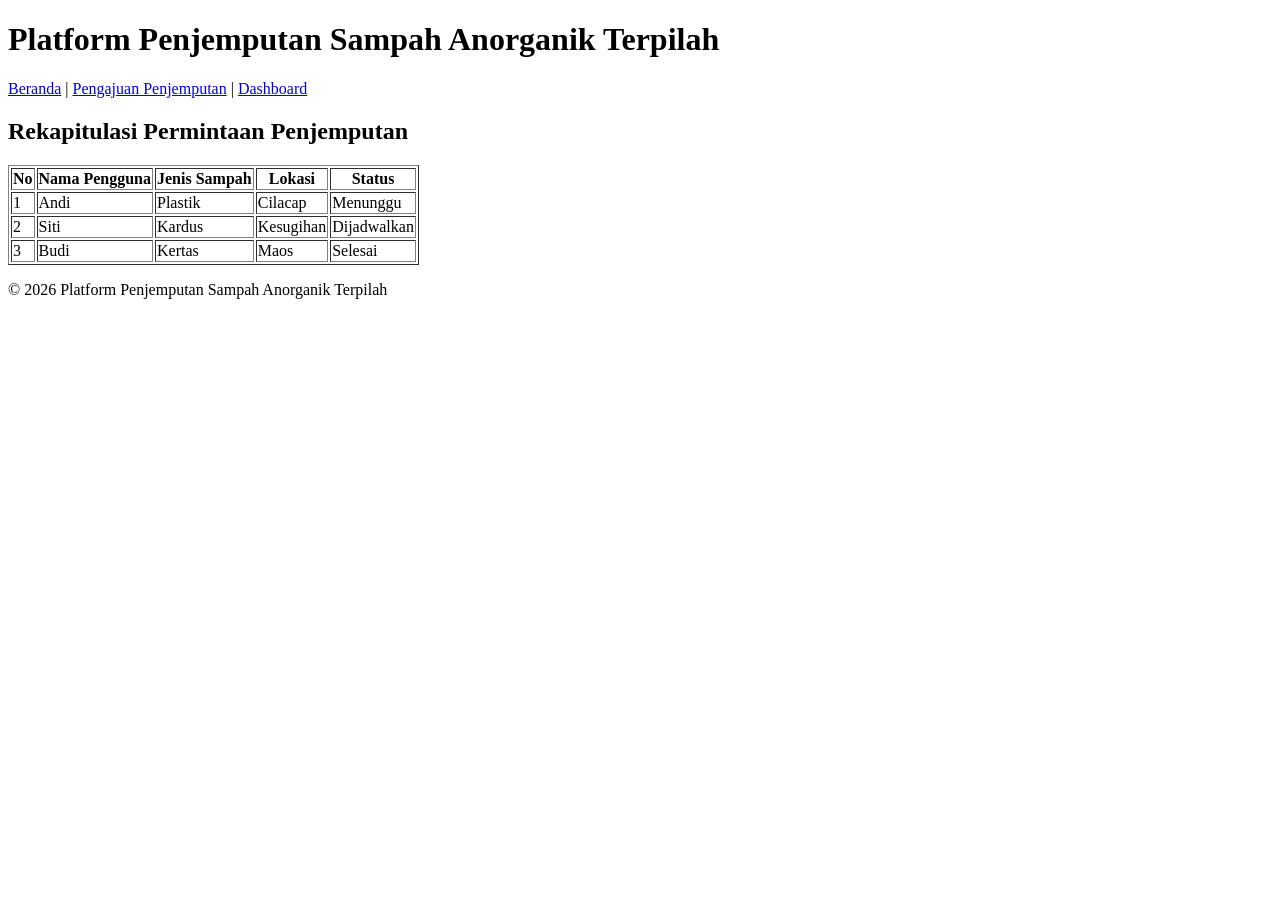
==== dashboard.html @ 28e2f43c "Add files via upload" ====
<!DOCTYPE html>
<html>
<head>
    <title>Dashboard Penjemputan Sampah</title>
</head>

<body>

    <header>
        <h1>Platform Penjemputan Sampah Anorganik Terpilah</h1>
    </header>

    <nav>
        <a href="index.html">Beranda</a> |
        <a href="pengajuan.html">Pengajuan Penjemputan</a> |
        <a href="dashboard.html">Dashboard</a>
    </nav>

    <main>

        <section>
            <h2>Rekapitulasi Permintaan Penjemputan</h2>

            <table border="1">

                <thead>
                    <tr>
                        <th>No</th>
                        <th>Nama Pengguna</th>
                        <th>Jenis Sampah</th>
                        <th>Lokasi</th>
                        <th>Status</th>
                    </tr>
                </thead>

                <tbody>

                    <tr>
                        <td>1</td>
                        <td>Andi</td>
                        <td>Plastik</td>
                        <td>Cilacap</td>
                        <td>Menunggu</td>
                    </tr>

                    <tr>
                        <td>2</td>
                        <td>Siti</td>
                        <td>Kardus</td>
                        <td>Kesugihan</td>
                        <td>Dijadwalkan</td>
                    </tr>

                    <tr>
                        <td>3</td>
                        <td>Budi</td>
                        <td>Kertas</td>
                        <td>Maos</td>
                        <td>Selesai</td>
                    </tr>

                </tbody>

            </table>
        </section>

    </main>

    <footer>
        <p>&copy; 2026 Platform Penjemputan Sampah Anorganik Terpilah</p>
    </footer>

</body>
</html>
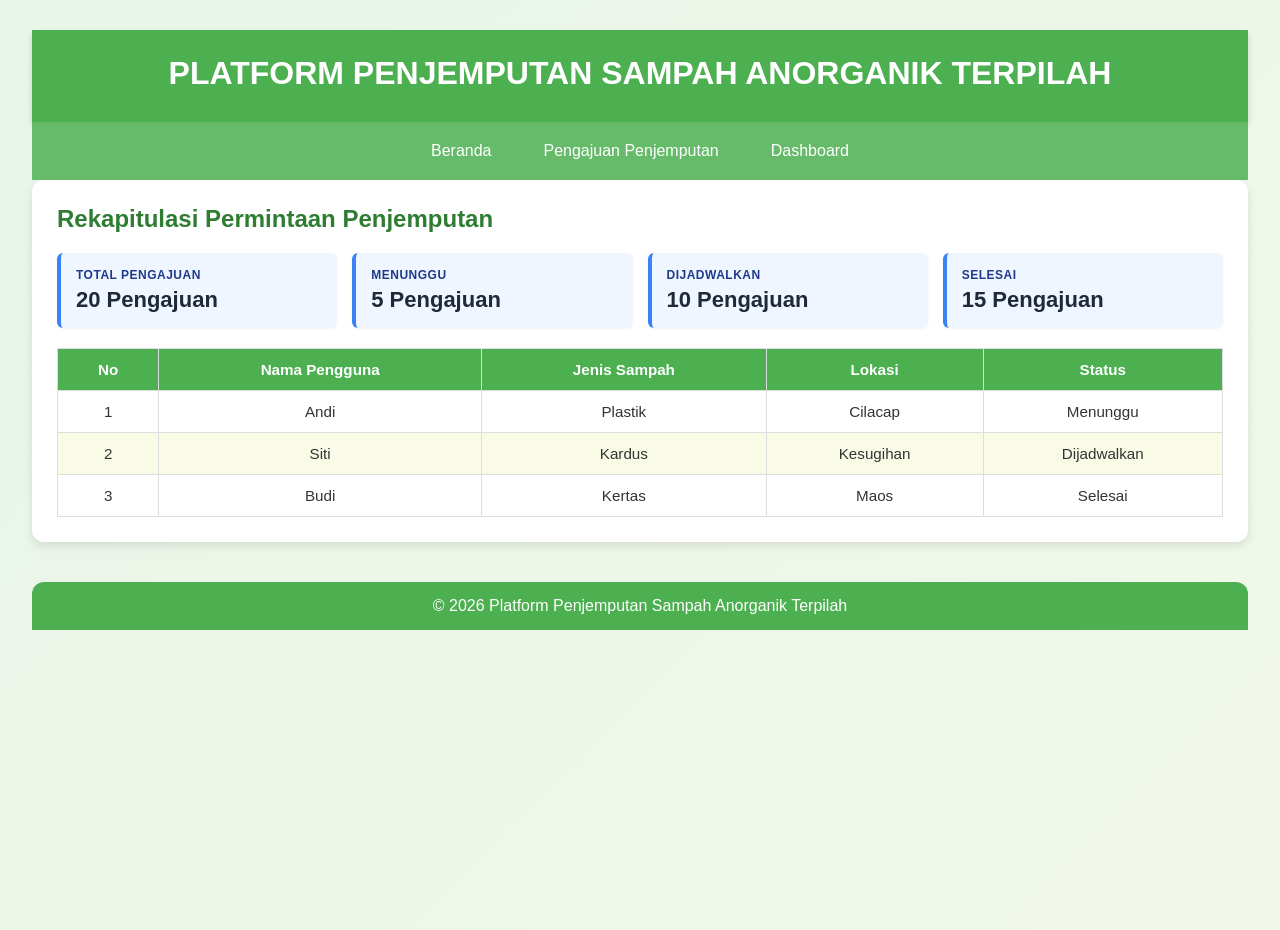
==== commit ec89dd2a: "P5-CSS" ====
--- a/dashboard.html
+++ b/dashboard.html
@@ -1,74 +1,111 @@
 <!DOCTYPE html>
 <html>
 <head>
+    <meta charset="UTF-8">
     <title>Dashboard Penjemputan Sampah</title>
+    <link rel="stylesheet" href="style.css">
 </head>
 
 <body>
 
-    <header>
-        <h1>Platform Penjemputan Sampah Anorganik Terpilah</h1>
-    </header>
+    <div class="dashboard-grid">
 
-    <nav>
-        <a href="index.html">Beranda</a> |
-        <a href="pengajuan.html">Pengajuan Penjemputan</a> |
+        <header>
+            <h1>PLATFORM PENJEMPUTAN SAMPAH ANORGANIK TERPILAH</h1>
+        </header>
+
+        <nav>
+        <a href="index.html">Beranda</a>
+        <a href="pengajuan.html">Pengajuan Penjemputan</a>
         <a href="dashboard.html">Dashboard</a>
-    </nav>
+        </nav>
 
-    <main>
+        <main>
 
-        <section>
             <h2>Rekapitulasi Permintaan Penjemputan</h2>
 
-            <table border="1">
+            <!-- REKAP STATISTIK -->
+            <div class="stats-grid">
 
-                <thead>
-                    <tr>
-                        <th>No</th>
-                        <th>Nama Pengguna</th>
-                        <th>Jenis Sampah</th>
-                        <th>Lokasi</th>
-                        <th>Status</th>
-                    </tr>
-                </thead>
+                <div class="stat-card">
+                    <h4>TOTAL PENGAJUAN</h4>
+                    <p>20 Pengajuan</p>
+                </div>
 
-                <tbody>
+                <div class="stat-card">
+                    <h4>MENUNGGU</h4>
+                    <p>5 Pengajuan</p>
+                </div>
 
-                    <tr>
-                        <td>1</td>
-                        <td>Andi</td>
-                        <td>Plastik</td>
-                        <td>Cilacap</td>
-                        <td>Menunggu</td>
-                    </tr>
+                <div class="stat-card">
+                    <h4>DIJADWALKAN</h4>
+                    <p>10 Pengajuan</p>
+                </div>
 
-                    <tr>
-                        <td>2</td>
-                        <td>Siti</td>
-                        <td>Kardus</td>
-                        <td>Kesugihan</td>
-                        <td>Dijadwalkan</td>
-                    </tr>
+                <div class="stat-card">
+                    <h4>SELESAI</h4>
+                    <p>15 Pengajuan</p>
+                </div>
 
-                    <tr>
-                        <td>3</td>
-                        <td>Budi</td>
-                        <td>Kertas</td>
-                        <td>Maos</td>
-                        <td>Selesai</td>
-                    </tr>
+            </div>
 
-                </tbody>
 
-            </table>
-        </section>
+            <!-- TABEL -->
+            <div class="table-container">
 
-    </main>
+                <table>
 
-    <footer>
-        <p>&copy; 2026 Platform Penjemputan Sampah Anorganik Terpilah</p>
-    </footer>
+                    <thead>
+                        <tr>
+                            <th>No</th>
+                            <th>Nama Pengguna</th>
+                            <th>Jenis Sampah</th>
+                            <th>Lokasi</th>
+                            <th>Status</th>
+                        </tr>
+                    </thead>
+
+                    <tbody>
+
+                        <tr>
+                            <td>1</td>
+                            <td>Andi</td>
+                            <td>Plastik</td>
+                            <td>Cilacap</td>
+                            <td>Menunggu</td>
+                        </tr>
+
+                        <tr>
+                            <td>2</td>
+                            <td>Siti</td>
+                            <td>Kardus</td>
+                            <td>Kesugihan</td>
+                            <td>Dijadwalkan</td>
+                        </tr>
+
+                        <tr>
+                            <td>3</td>
+                            <td>Budi</td>
+                            <td>Kertas</td>
+                            <td>Maos</td>
+                            <td>Selesai</td>
+                        </tr>
+
+                    </tbody>
+
+                </table>
+
+            </div>
+
+        </main>
+
+        <footer>
+            <p>
+                &copy; 2026 Platform Penjemputan Sampah Anorganik Terpilah
+            </p>
+        </footer>
+
+    </div>
 
 </body>
 </html>
--- a/style.css
+++ b/style.css
@@ -0,0 +1,328 @@
+/* =========================================================
+   Platform Penjemputan Sampah Anorganik Terpilah
+   ========================================================= */
+
+
+/* =========================================================
+   GLOBAL
+   ========================================================= */
+
+* {
+    margin: 0;
+    padding: 0;
+    box-sizing: border-box;
+}
+
+body {
+    font-family: "Segoe UI", Arial, sans-serif;
+    background: linear-gradient(135deg, #e8f5e9, #f1f8e9);
+    color: #333;
+    min-height: 100vh;
+}
+
+header {
+    background: #4caf50;
+    color: white;
+    padding: 25px;
+    text-align: center;
+    box-shadow: 0 3px 6px rgba(0, 0, 0, 0.15);
+}
+
+header h1 {
+    font-size: 2em;
+    margin-bottom: 5px;
+}
+
+nav {
+    display: flex;
+    justify-content: center;
+    gap: 20px;
+    background: #66bb6a;
+    padding: 12px;
+}
+
+nav a {
+    color: white;
+    text-decoration: none;
+    font-weight: 500;
+    padding: 8px 16px;
+    border-radius: 6px;
+    transition: background 0.3s, transform 0.2s;
+}
+
+nav a:hover {
+    background: #388e3c;
+    transform: scale(1.05);
+}
+
+footer {
+    background: #4caf50;
+    color: white;
+    text-align: center;
+    padding: 15px;
+    margin-top: 40px;
+    border-top-left-radius: 12px;
+    border-top-right-radius: 12px;
+}
+
+
+/* =========================================================
+   P5.1 - BERANDA
+   ========================================================= */
+
+.home-container {
+    width: 90%;
+    max-width: 800px;
+    margin: 40px auto;
+    background: #ffffff;
+    padding: 30px;
+    border-radius: 12px;
+    box-shadow: 0 4px 10px rgba(0, 0, 0, 0.10);
+}
+
+.home-container h2 {
+    color: #2e7d32;
+    margin-bottom: 15px;
+    text-align: center;
+}
+
+.home-container p {
+    line-height: 1.6;
+    margin-bottom: 15px;
+}
+
+.home-container ol {
+    padding-left: 25px;
+    line-height: 1.7;
+}
+
+
+/* =========================================================
+   P5.2 - DASHBOARD
+   CSS GRID UNTUK LAYOUT KONTEN
+   ========================================================= */
+
+.dashboard-grid {
+    display: grid;
+    grid-template-columns: 1fr;
+    gap: 0;
+    width: 95%;
+    max-width: 1500px;
+    margin: 30px auto;
+}
+
+.dashboard-grid header,
+.dashboard-grid nav,
+.dashboard-grid main,
+.dashboard-grid footer {
+    grid-column: 1;
+}
+
+.dashboard-grid main {
+    width: 100%;
+    background: #ffffff;
+    padding: 25px;
+    border-radius: 12px;
+    box-shadow: 0 4px 10px rgba(0, 0, 0, 0.10);
+}
+
+.dashboard-grid main h2 {
+    color: #2e7d32;
+    margin-bottom: 20px;
+}
+
+.table-container {
+    width: 100%;
+    overflow-x: auto;
+}
+
+table {
+    width: 100%;
+    border-collapse: collapse;
+    font-size: 0.95em;
+}
+
+table th,
+table td {
+    border: 1px solid #ddd;
+    padding: 12px;
+    text-align: center;
+}
+
+table th {
+    background: #4caf50;
+    color: white;
+}
+
+table tr:nth-child(even) {
+    background: #f9fbe7;
+}
+
+table tr:hover {
+    background: #c8e6c9;
+}
+
+
+/* =========================================================
+   P5.3 - STAT CARDS DASHBOARD
+   CSS GRID 4 KOLOM
+   ========================================================= */
+
+.stats-grid {
+    display: grid;
+    grid-template-columns: repeat(4, 1fr);
+    gap: 15px;
+    margin-bottom: 20px;
+}
+
+.stat-card {
+    background-color: #eff6ff;
+    border-left: 4px solid #3b82f6;
+    padding: 15px;
+    border-radius: 6px;
+    box-shadow: 0 1px 3px rgba(0, 0, 0, 0.05);
+}
+
+.stat-card h4 {
+    margin: 0;
+    color: #1e3a8a;
+    font-size: 12px;
+    text-transform: uppercase;
+    letter-spacing: 0.5px;
+}
+
+.stat-card p {
+    margin: 5px 0 0 0;
+    font-size: 22px;
+    font-weight: bold;
+    color: #1f2937;
+}
+
+
+/* =========================================================
+   P5.4 - PENGAJUAN
+   FLEXBOX UNTUK FORM
+   ========================================================= */
+
+.form-container {
+    background-color: #ffffff;
+    border: 2px solid #3b82f6;
+    border-radius: 10px;
+    padding: 30px;
+    max-width: 500px;
+    margin: 30px auto;
+    display: flex;
+    flex-direction: column;
+    justify-content: center;
+    align-items: center;
+    box-shadow: 0 4px 6px rgba(0, 0, 0, 0.05);
+}
+
+.form-container h2,
+.form-container > p {
+    width: 100%;
+}
+
+.form-container h2 {
+    color: #2e7d32;
+    margin-bottom: 10px;
+    text-align: center;
+}
+
+.form-container > p {
+    margin-bottom: 20px;
+    line-height: 1.5;
+}
+
+.form-container form {
+    display: flex;
+    flex-direction: column;
+    width: 100%;
+}
+
+.form-group {
+    width: 100%;
+    display: flex;
+    flex-direction: column;
+    margin-bottom: 15px;
+}
+
+.form-group label {
+    font-weight: bold;
+    color: #374151;
+    margin-bottom: 6px;
+}
+
+.input-control {
+    width: 100%;
+    padding: 10px;
+    border: 1px solid #9ca3af;
+    border-radius: 6px;
+    font-family: inherit;
+    font-size: 14px;
+}
+
+.input-control:focus {
+    outline: none;
+    border-color: #3b82f6;
+    box-shadow: 0 0 5px rgba(59, 130, 246, 0.25);
+}
+
+#btn-submit {
+    display: flex;
+    justify-content: center;
+    align-items: center;
+    background-color: #16a34a;
+    color: #ffffff;
+    font-size: 14px;
+    font-weight: bold;
+    padding: 12px 20px;
+    border: none;
+    border-radius: 6px;
+    cursor: pointer;
+    transition: background-color 0.2s;
+}
+
+#btn-submit:hover {
+    background-color: #15803d;
+}
+
+
+/* =========================================================
+   RESPONSIVE
+   ========================================================= */
+
+@media (max-width: 768px) {
+
+    nav {
+        flex-direction: column;
+        align-items: center;
+        gap: 8px;
+    }
+
+    .dashboard-grid {
+        grid-template-columns: 1fr;
+        width: 92%;
+    }
+
+    .dashboard-grid header,
+    .dashboard-grid nav,
+    .dashboard-grid main,
+    .dashboard-grid footer {
+        grid-column: 1;
+    }
+
+    .stats-grid {
+        grid-template-columns: 1fr;
+    }
+
+    .form-container {
+        width: 92%;
+        padding: 20px;
+    }
+
+    .home-container {
+        width: 92%;
+        padding: 20px;
+    }
+}
